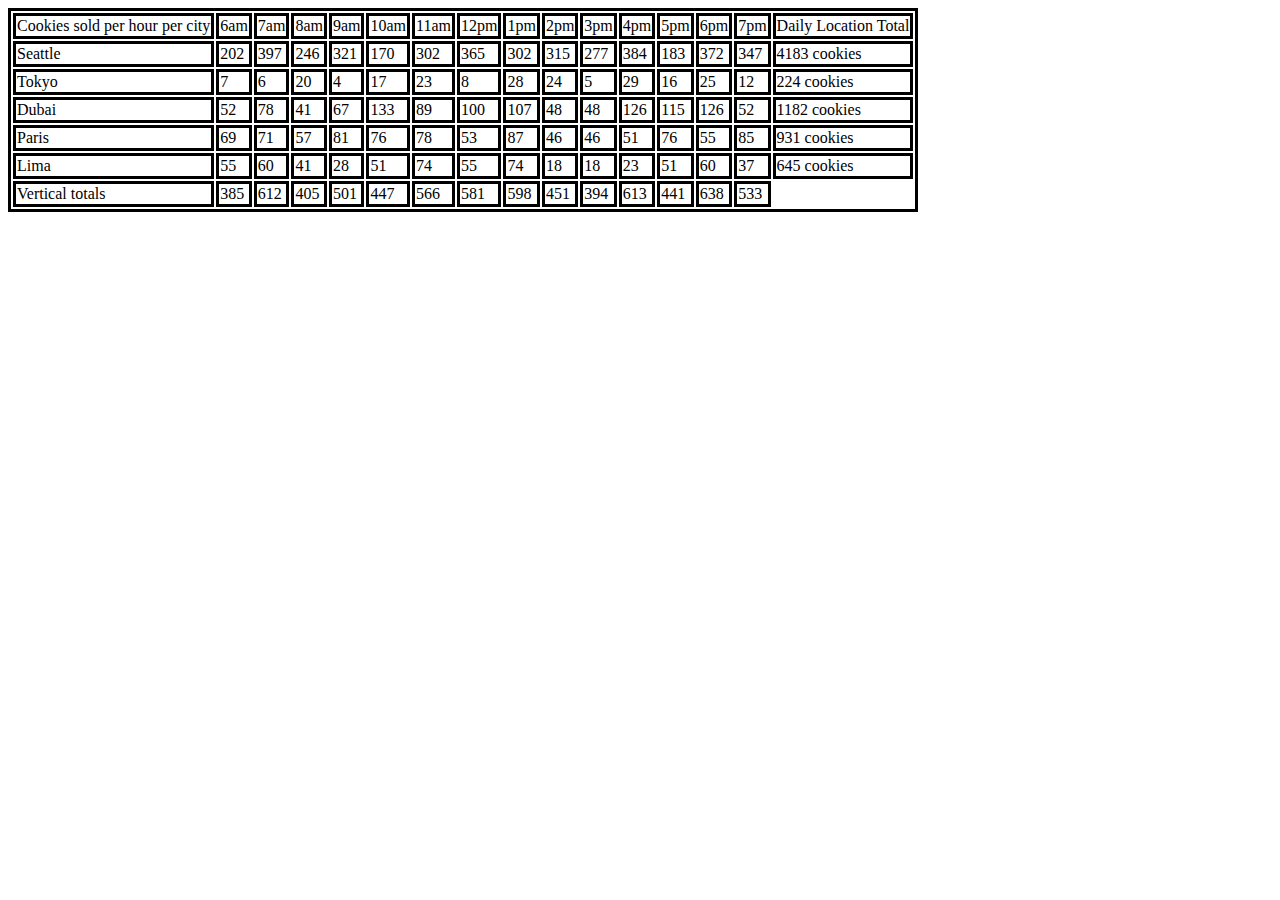
==== sales.html @ 07d2ccf2 "borders CSS, vertical totals, still need renders" ====
<!-- week 2, day 1 -->

<!-- make an unordered list for each city with its array -->
<!-- put objects (cities) into array -->
<!-- iterate over that array and display each element's (city's) array of content -->

<!-- make a table of columns, location/mincustomers/maxcustomers/avg cookie sale in each column left to right -->
<!-- print wet classifiers of columns in a tr-->
<!-- make an array and translate to HTML -->
<!-- for each city (5), -->
<!-- in each tr, print dry city name, min, max, avg sale (4) -->

<!DOCTYPE html>
<html>

<head>
  <title>Sales</title>
  <link href="css/style.css" rel="stylesheet">
</head>

<body>
  <main>
    <!-- anchor from JS to HTML -->
    <div id="table-city-data"></div>
  </main>
  <script src="/js/app.js"></script>
</body>

</html>
---- css/style.css ----
#table {
    border-style: solid;
    border-color: black;
}

td {
    border-style: solid;
    border-color: black;
}
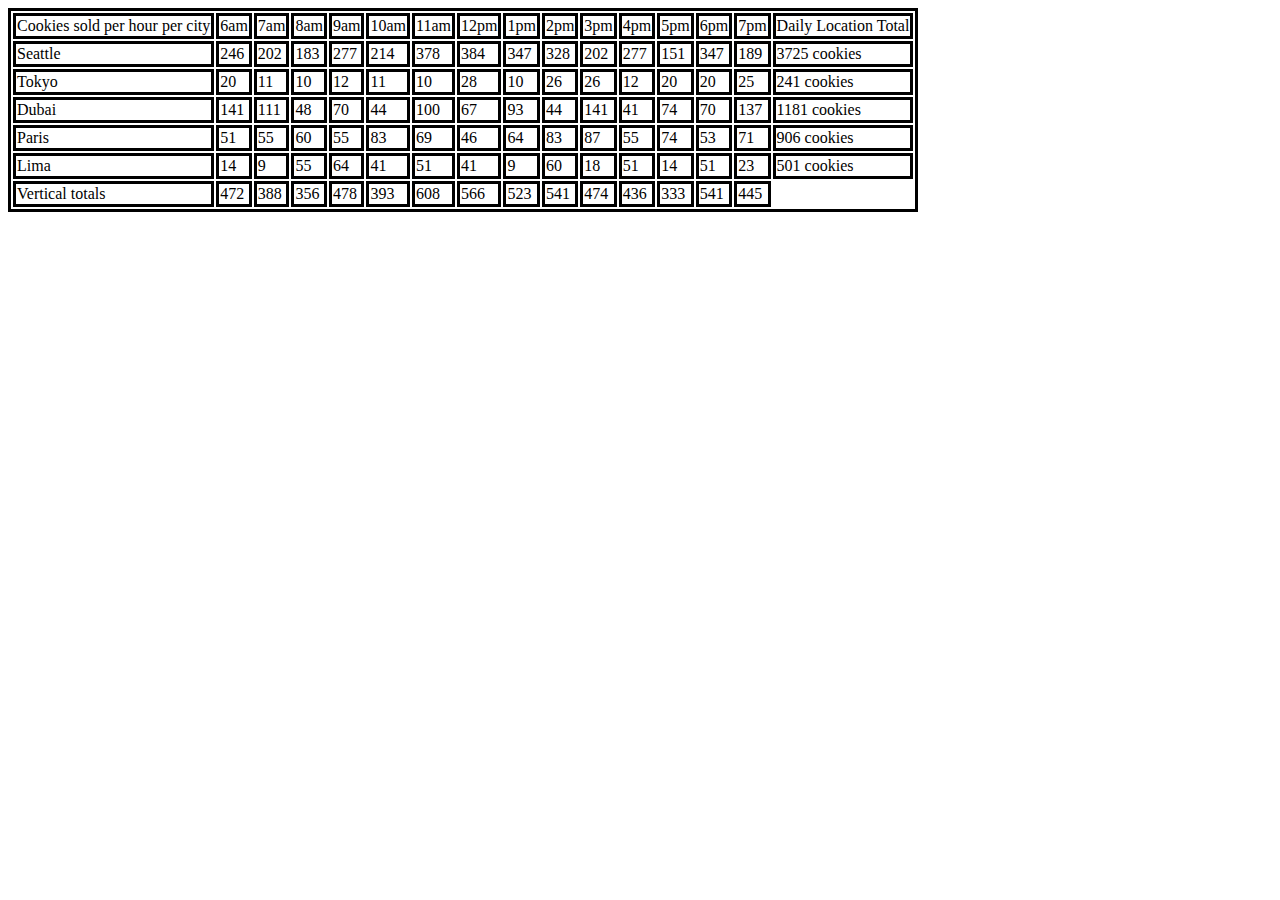
==== commit c825a014: "shifting domreference around, committing before experimentation" ====
--- a/sales.html
+++ b/sales.html
@@ -21,7 +21,7 @@
 <body>
   <main>
     <!-- anchor from JS to HTML -->
-    <div id="table-city-data"></div>
+    <div id="div-for-table"></div>
   </main>
   <script src="/js/app.js"></script>
 </body>
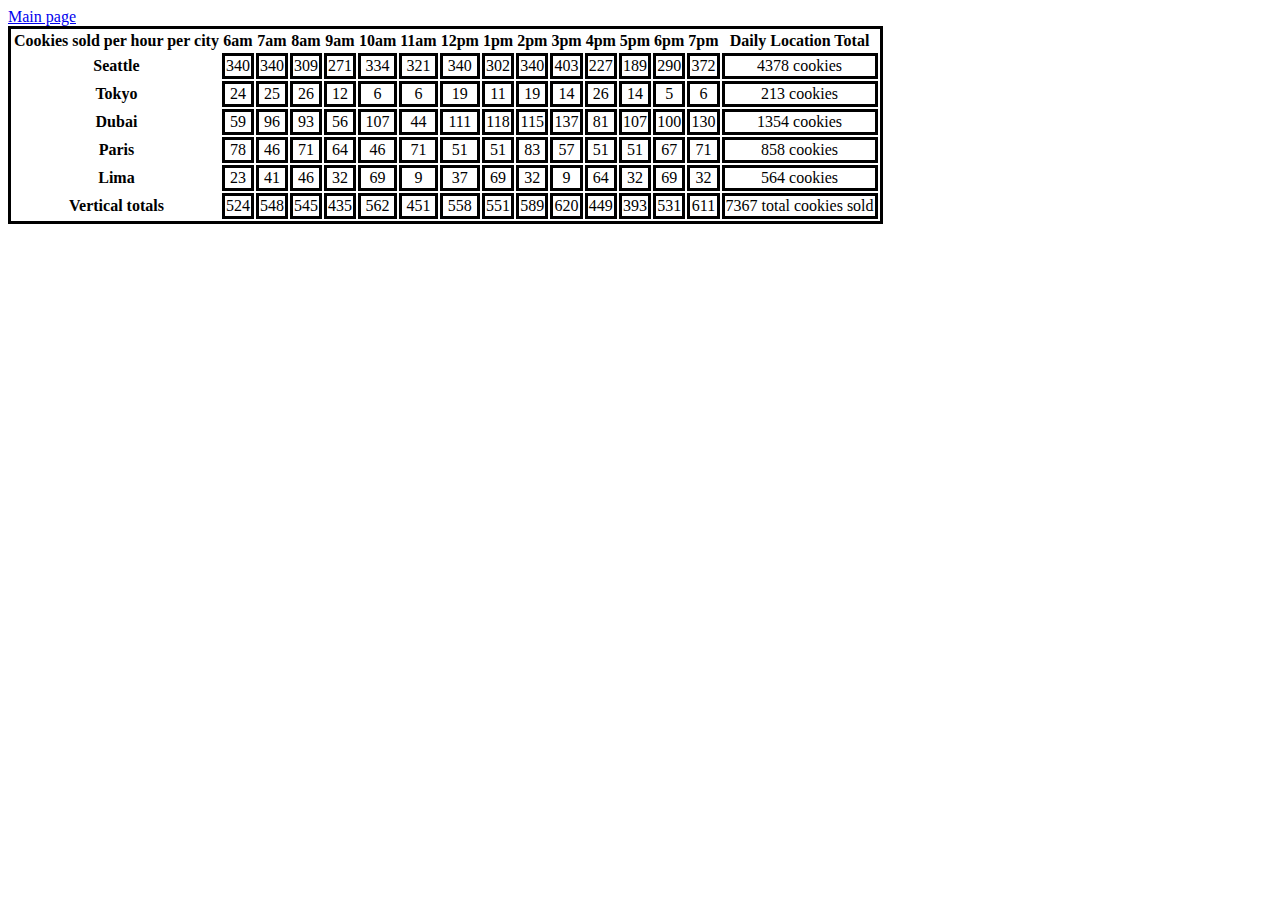
==== commit 0138629e: "added a little css and a link back to main page from sales.html" ====
--- a/sales.html
+++ b/sales.html
@@ -20,6 +20,7 @@
 
 <body>
   <main>
+    <a href="index.html">Main page</a>
     <!-- anchor from JS to HTML -->
     <div id="div-for-table"></div>
   </main>
--- a/css/style.css
+++ b/css/style.css
@@ -6,4 +6,6 @@
 td {
     border-style: solid;
     border-color: black;
+    border-spacing: 3px 1px;
+    text-align: center;
 }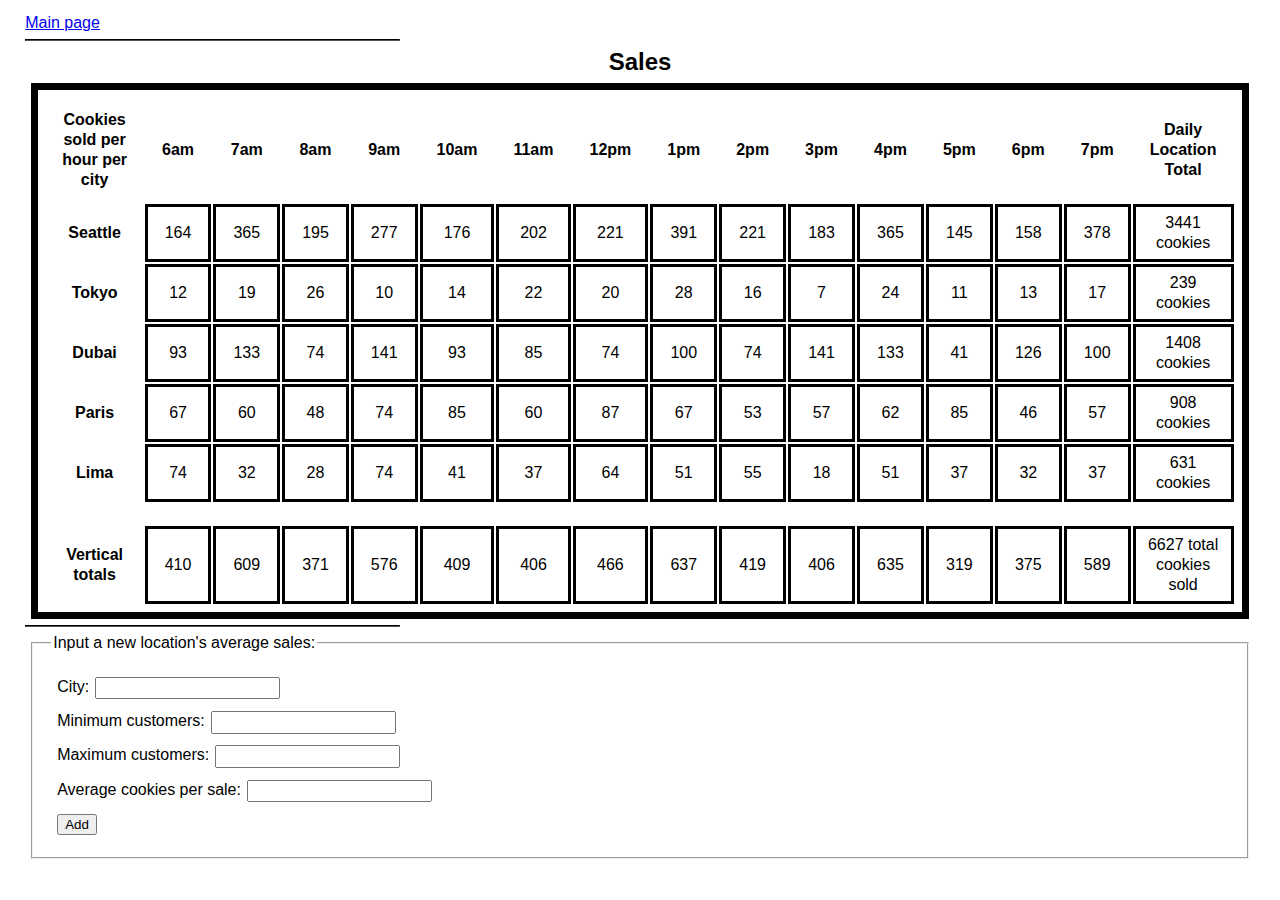
==== commit cb44d382: "done with form, needs a code review for spot-treatment abstraction" ====
--- a/sales.html
+++ b/sales.html
@@ -1,15 +1,3 @@
-<!-- week 2, day 1 -->
-
-<!-- make an unordered list for each city with its array -->
-<!-- put objects (cities) into array -->
-<!-- iterate over that array and display each element's (city's) array of content -->
-
-<!-- make a table of columns, location/mincustomers/maxcustomers/avg cookie sale in each column left to right -->
-<!-- print wet classifiers of columns in a tr-->
-<!-- make an array and translate to HTML -->
-<!-- for each city (5), -->
-<!-- in each tr, print dry city name, min, max, avg sale (4) -->
-
 <!DOCTYPE html>
 <html>
 
@@ -21,8 +9,22 @@
 <body>
   <main>
     <a href="index.html">Main page</a>
+    <hr />
     <!-- anchor from JS to HTML -->
-    <div id="div-for-table"></div>
+    <div id="div-for-table"><b>Sales</b></div>
+    <hr />
+    <div>
+      <fieldset>
+        <legend>Input a new location's average sales:</legend>
+        <form id="form-fill-table">
+          <label>City:<input type="text" name="city" maxlength="35" /></label><br />
+          <label>Minimum customers:<input type="text" name="mincustomers" maxlength="3" /></label><br />
+          <label>Maximum customers:<input type="text" name="maxcustomers" maxlength="3" /></label><br />
+          <label>Average cookies per sale:<input type="text" name="avgcookies" maxlength="3" /></label><br />
+          <input type="submit" value="Add" />
+        </form>
+      </fieldset>
+    </div>
   </main>
   <script src="/js/app.js"></script>
 </body>
--- a/css/style.css
+++ b/css/style.css
@@ -1,11 +1,37 @@
+* {
+  font-family: Arial, Helvetica, sans-serif;
+  line-height: 125%;
+  margin: 0.5%;
+}
+
 #table {
-    border-style: solid;
-    border-color: black;
+  border-style: solid;
+  border-color: black;
+  border-width: 7px;
+  min-width: 850px;
+  padding: 0.5%;
+}
+
+b {
+  font-size: 150%;
+}
+
+#div-for-table {
+  text-align: center;
+}
+
+th {
+  width: 1%;
+  padding: 1%;
+}
+
+hr {
+  border-color: black;
+  width: 30%;
 }
 
 td {
-    border-style: solid;
-    border-color: black;
-    border-spacing: 3px 1px;
-    text-align: center;
+  border-style: solid;
+  border-color: black;
+  padding: 0.5%;
 }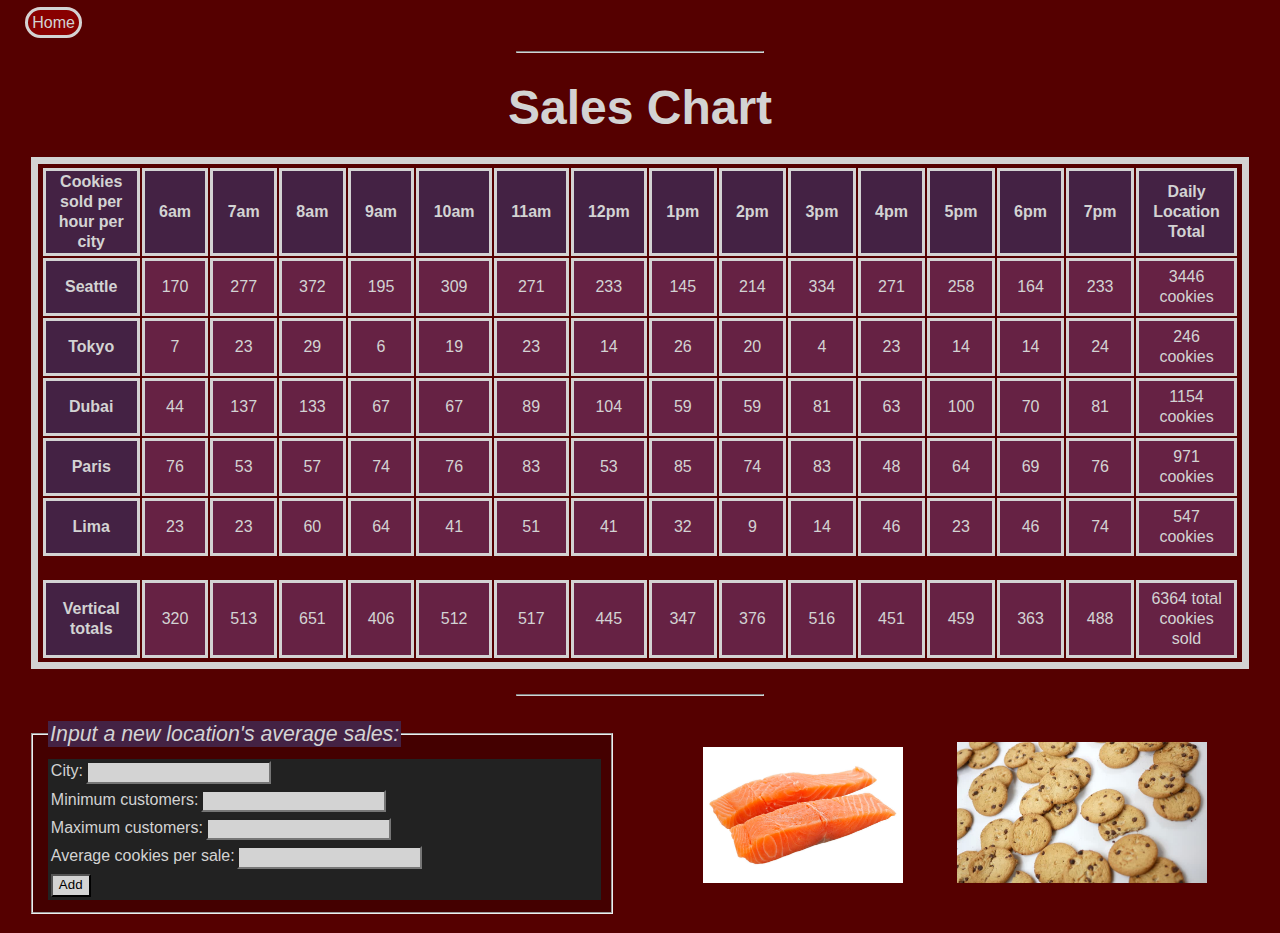
==== commit da7cfd37: "rough css added with some images to sales.html" ====
--- a/sales.html
+++ b/sales.html
@@ -2,28 +2,32 @@
 <html>
 
 <head>
-  <title>Sales</title>
+  <title>Sales Chart</title>
   <link href="css/style.css" rel="stylesheet">
 </head>
 
 <body>
   <main>
-    <a href="index.html">Main page</a>
+    <a id="homelink" href="index.html">Home</a>
     <hr />
     <!-- anchor from JS to HTML -->
-    <div id="div-for-table"><b>Sales</b></div>
+    <div id="div-for-table">
+      <h1><b>Sales Chart</b></h1>
+    </div>
     <hr />
     <div>
-      <fieldset>
+      <fieldset id="fieldset">
         <legend>Input a new location's average sales:</legend>
         <form id="form-fill-table">
           <label>City:<input type="text" name="city" maxlength="35" /></label><br />
           <label>Minimum customers:<input type="text" name="mincustomers" maxlength="3" /></label><br />
           <label>Maximum customers:<input type="text" name="maxcustomers" maxlength="3" /></label><br />
           <label>Average cookies per sale:<input type="text" name="avgcookies" maxlength="3" /></label><br />
-          <input type="submit" value="Add" />
+          <input id="add" type="submit" value="Add" />
         </form>
       </fieldset>
+      <img id="freshsalmon" src="img/fresh-salmon.jpg">
+      <img id="cookies" src="img/cookies.jpg">
     </div>
   </main>
   <script src="/js/app.js"></script>
--- a/css/style.css
+++ b/css/style.css
@@ -2,36 +2,110 @@
   font-family: Arial, Helvetica, sans-serif;
   line-height: 125%;
   margin: 0.5%;
+  color: lightgray;
+
+  /* testing only */
+  
+  /* border: solid;
+  border-color: black; */
+}
+
+#homelink {
+  border: solid;
+  border-radius: 20px;
+  padding: 4px;
+  background-color: #800;
+  text-decoration: none;
 }
 
 #table {
   border-style: solid;
-  border-color: black;
+  border-color: lightgray;
   border-width: 7px;
   min-width: 850px;
-  padding: 0.5%;
+  padding: 0.2%;
+}
+
+:not(table) {
+  background-color: #500;
 }
 
 b {
   font-size: 150%;
 }
 
+h1 {
+  padding-bottom: 1%;
+}
+
 #div-for-table {
   text-align: center;
+  overflow-x: auto;
+}
+
+legend {
+  font-size: 16pt;
+  background-color: #424;
+  font-style: italic;
+}
+
+#fieldset {
+  width: 45%;
+  background-color: #400;
+  display: inline-block;
+}
+
+label {
+  font-size: 100%;
+  background-color: #222;
+}
+
+#form-fill-table {
+  min-width: 360px;
+  width: 100%;
+  background-color: #222;
+}
+
+input {
+  background-color: lightgray;
+  color: black;
 }
 
 th {
   width: 1%;
-  padding: 1%;
+  border-style: solid;
+  border-color: lightgray;
+  background-color: #424;
+
+}
+
+#freshsalmon {
+  width: 15%;
+  display: inline-block;
+  min-width: 200px;
+  position: relative;
+  left: 6%;
+}
+
+#cookies {
+  width: 15%;
+  display: inline-block;
+  min-width: 250px;
+  position: relative;
+  left: 9%;
 }
 
 hr {
-  border-color: black;
-  width: 30%;
+  border-color: lightgray;
+  margin-left: 40%;
+  margin-right: 40%;
+  margin-top: 1.5%;
+  margin-bottom: 1.5%;
 }
 
 td {
   border-style: solid;
-  border-color: black;
+  border-color: lightgray;
+  background-color: #624;
   padding: 0.5%;
 }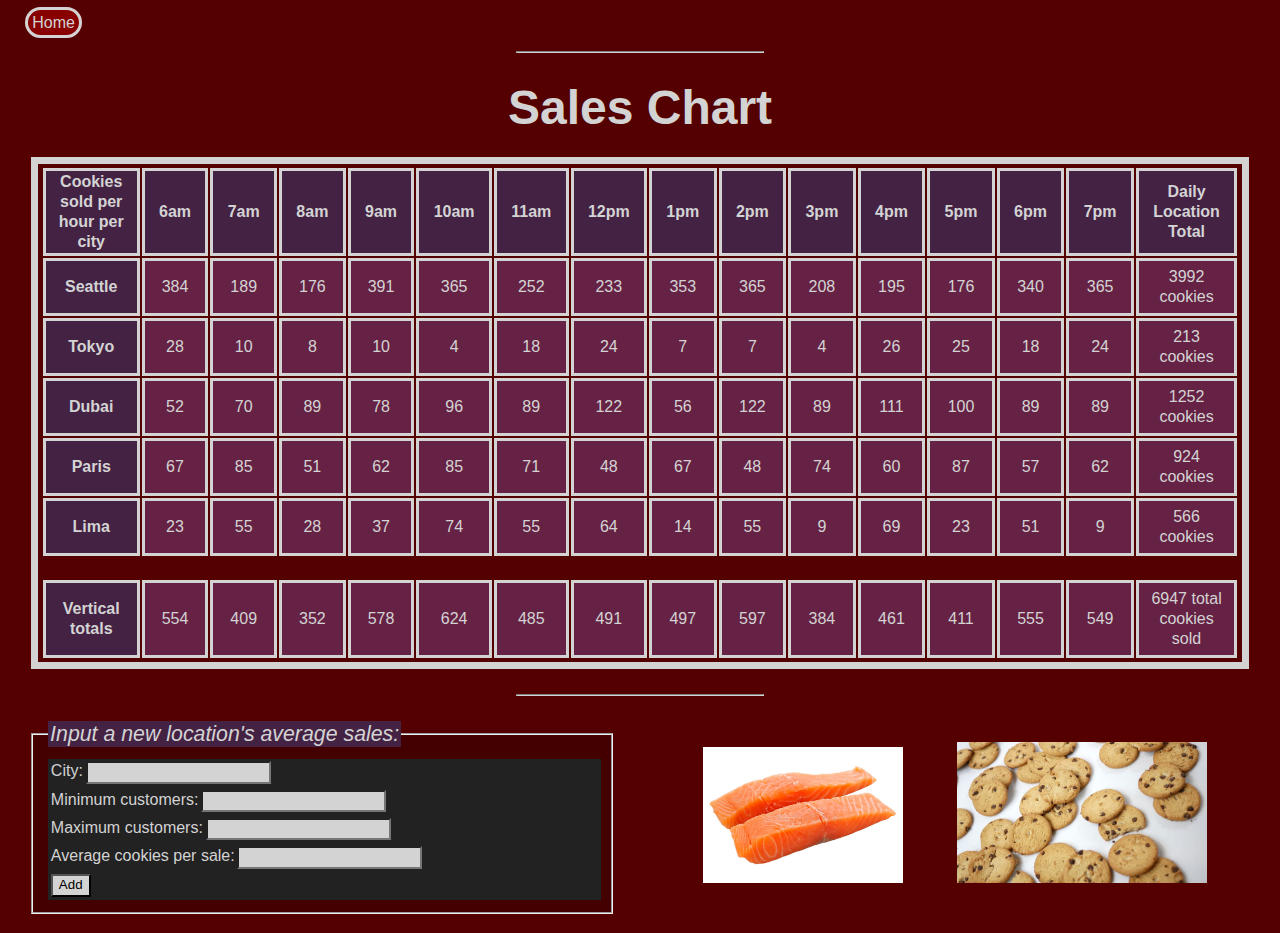
==== commit cfe8db5a: "js not opening in github, fixed?" ====
--- a/sales.html
+++ b/sales.html
@@ -30,7 +30,7 @@
       <img id="cookies" src="img/cookies.jpg">
     </div>
   </main>
-  <script src="/js/app.js"></script>
+  <script src="./js/app.js"></script>
 </body>
 
 </html>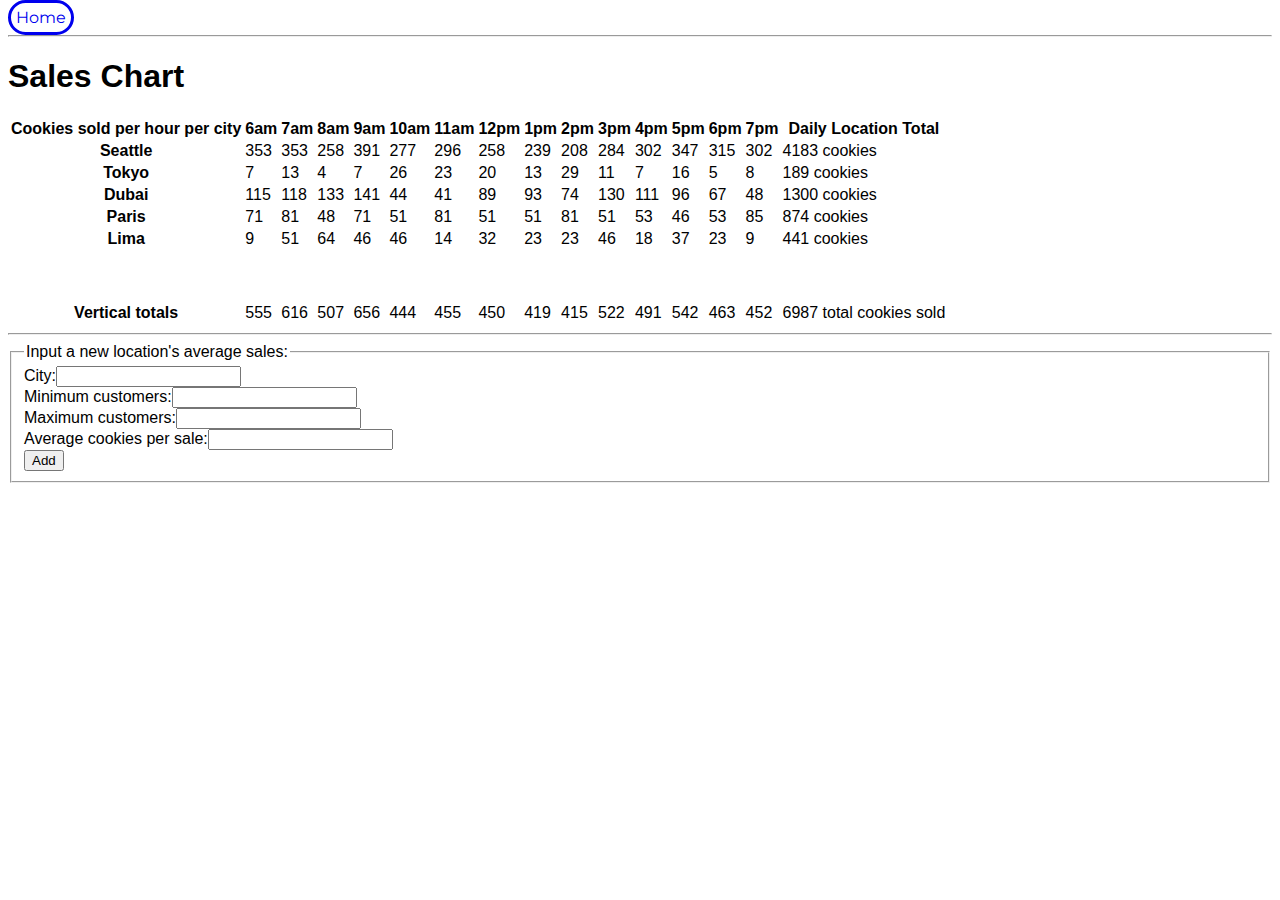
==== commit be6cb86a: "starting over with css to follow project specs. branching after this" ====
--- a/sales.html
+++ b/sales.html
@@ -4,6 +4,7 @@
 <head>
   <title>Sales Chart</title>
   <link href="css/style.css" rel="stylesheet">
+  <link href="https://fonts.googleapis.com/css?family=Montserrat&display=swap" rel="stylesheet">
 </head>
 
 <body>
@@ -12,13 +13,16 @@
     <hr />
     <!-- anchor from JS to HTML -->
     <div id="div-for-table">
+      <!-- css id -->
       <h1><b>Sales Chart</b></h1>
     </div>
     <hr />
     <div>
       <fieldset id="fieldset">
+        <!-- css id -->
         <legend>Input a new location's average sales:</legend>
         <form id="form-fill-table">
+          <!-- css id -->
           <label>City:<input type="text" name="city" maxlength="35" /></label><br />
           <label>Minimum customers:<input type="text" name="mincustomers" maxlength="3" /></label><br />
           <label>Maximum customers:<input type="text" name="maxcustomers" maxlength="3" /></label><br />
@@ -26,8 +30,6 @@
           <input id="add" type="submit" value="Add" />
         </form>
       </fieldset>
-      <img id="freshsalmon" src="img/fresh-salmon.jpg">
-      <img id="cookies" src="img/cookies.jpg">
     </div>
   </main>
   <script src="./js/app.js"></script>
--- a/css/style.css
+++ b/css/style.css
@@ -1,111 +1,12 @@
-* {
+:not(#homelink) {
   font-family: Arial, Helvetica, sans-serif;
-  line-height: 125%;
-  margin: 0.5%;
-  color: lightgray;
-
-  /* testing only */
-  
-  /* border: solid;
-  border-color: black; */
 }
 
 #homelink {
-  border: solid;
+  font-family: 'Montserrat', sans-serif;
+  border-style: solid;
   border-radius: 20px;
-  padding: 4px;
-  background-color: #800;
   text-decoration: none;
+  padding: 5px;
 }
 
-#table {
-  border-style: solid;
-  border-color: lightgray;
-  border-width: 7px;
-  min-width: 850px;
-  padding: 0.2%;
-}
-
-:not(table) {
-  background-color: #500;
-}
-
-b {
-  font-size: 150%;
-}
-
-h1 {
-  padding-bottom: 1%;
-}
-
-#div-for-table {
-  text-align: center;
-  overflow-x: auto;
-}
-
-legend {
-  font-size: 16pt;
-  background-color: #424;
-  font-style: italic;
-}
-
-#fieldset {
-  width: 45%;
-  background-color: #400;
-  display: inline-block;
-}
-
-label {
-  font-size: 100%;
-  background-color: #222;
-}
-
-#form-fill-table {
-  min-width: 360px;
-  width: 100%;
-  background-color: #222;
-}
-
-input {
-  background-color: lightgray;
-  color: black;
-}
-
-th {
-  width: 1%;
-  border-style: solid;
-  border-color: lightgray;
-  background-color: #424;
-
-}
-
-#freshsalmon {
-  width: 15%;
-  display: inline-block;
-  min-width: 200px;
-  position: relative;
-  left: 6%;
-}
-
-#cookies {
-  width: 15%;
-  display: inline-block;
-  min-width: 250px;
-  position: relative;
-  left: 9%;
-}
-
-hr {
-  border-color: lightgray;
-  margin-left: 40%;
-  margin-right: 40%;
-  margin-top: 1.5%;
-  margin-bottom: 1.5%;
-}
-
-td {
-  border-style: solid;
-  border-color: lightgray;
-  background-color: #624;
-  padding: 0.5%;
-}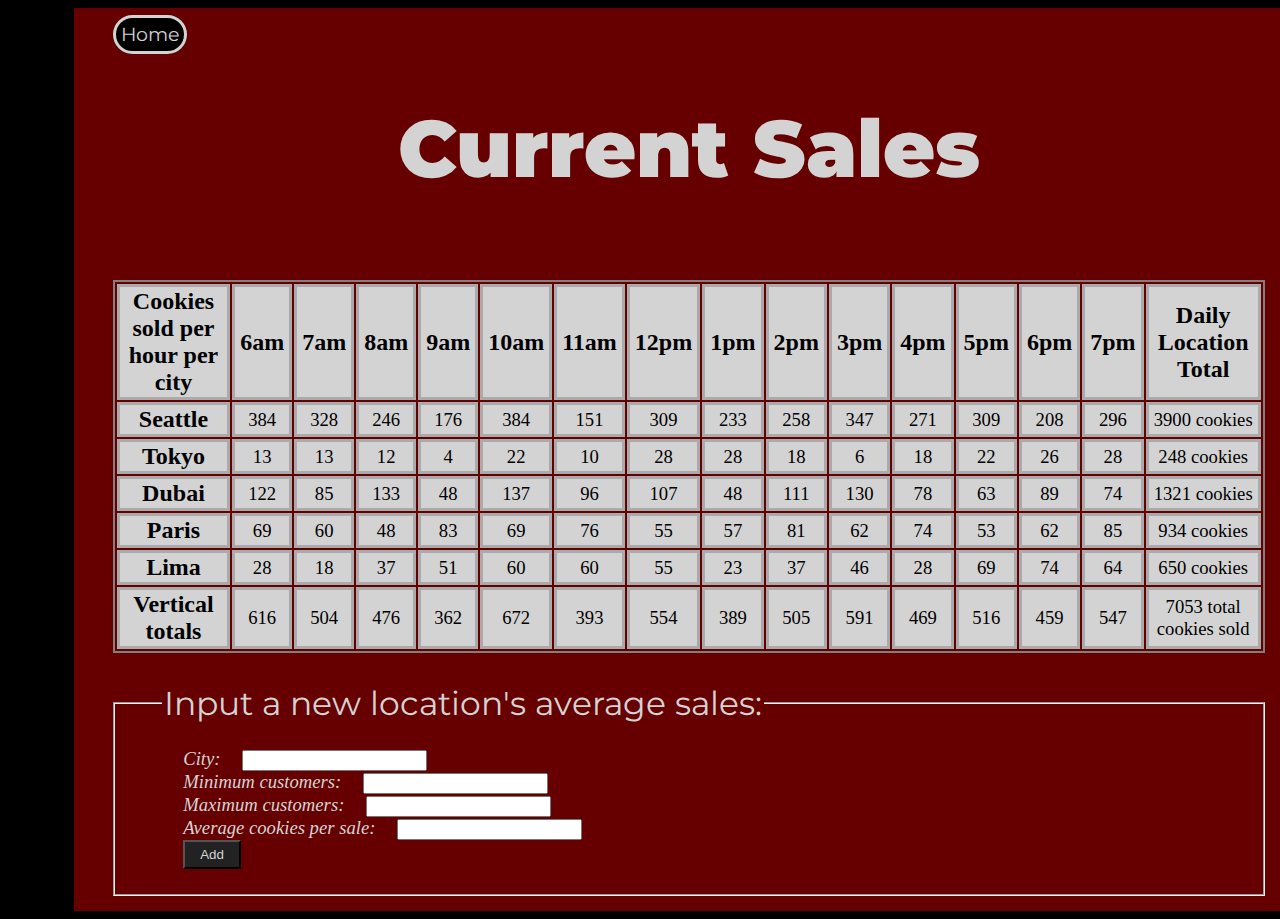
==== commit 2c034ab9: "CSS rough draft done for sales.html, need to begin index.html" ====
--- a/sales.html
+++ b/sales.html
@@ -8,16 +8,18 @@
 </head>
 
 <body>
-  <main>
+  <header id="backgroundblack1">
     <a id="homelink" href="index.html">Home</a>
-    <hr />
+    <h1 class="header1"><b>Current Sales</b></h1>
+  </header>
+  <main class="backgroundblack2">
     <!-- anchor from JS to HTML -->
     <div id="div-for-table">
       <!-- css id -->
-      <h1><b>Sales Chart</b></h1>
     </div>
-    <hr />
-    <div>
+  </main>
+  <footer id="backgroundblack">
+    <div id="divfield">
       <fieldset id="fieldset">
         <!-- css id -->
         <legend>Input a new location's average sales:</legend>
@@ -31,7 +33,7 @@
         </form>
       </fieldset>
     </div>
-  </main>
+  </footer>
   <script src="./js/app.js"></script>
 </body>
 
--- a/css/style.css
+++ b/css/style.css
@@ -1,5 +1,5 @@
-:not(#homelink) {
-  font-family: Arial, Helvetica, sans-serif;
+html > body {
+  background-color: black;
 }
 
 #homelink {
@@ -8,5 +8,89 @@
   border-radius: 20px;
   text-decoration: none;
   padding: 5px;
+  color: lightgray;
+  background-color: black;
+  position: sticky;
+  top: 5px;
 }
 
+:not(header){
+  color: lightgray;
+}
+
+h1 {
+  text-align: center;
+  font-size: 60pt;
+  font-family: 'Montserrat', sans-serif;
+}
+
+#header1 {
+  position: sticky;
+  top: 5px;
+}
+
+header, main, footer {
+  background-color: #600;
+  font-size: 14pt;
+  padding: 15px; /* what??? */
+  min-width: 1200px;
+}
+
+legend {
+  font-family: 'Montserrat', sans-serif;
+  color: lightgray;
+  font-size: 25pt;
+}
+
+#fieldset {
+  padding: 25px;
+}
+
+:not(div) {
+  margin-left: 2%;
+  margin-right: 2%;
+}
+
+hr {
+  margin-left: 40%;
+  margin-right: 40%;
+  margin-top: 1%;
+  margin-bottom: 1%;
+}
+
+#add {
+  background-color: #222;
+  padding-left: 15px;
+  padding-right: 15px;
+  padding-top: 5px;
+  padding-bottom: 5px;
+}
+
+table {
+  border-style: solid;
+  border-width: 2px;
+}
+
+td, th {
+  padding-left: 5px;
+  padding-right: 5px;
+  margin: 5px;
+  border-style: solid;
+  border-color: #aaa;
+  background-color: lightgray;
+  color: black;
+  text-align: center;
+}
+
+label {
+  font-style: italic;
+}
+
+form {
+  margin-right: auto;
+}
+
+th {
+  font-size: 18pt;
+}
+
